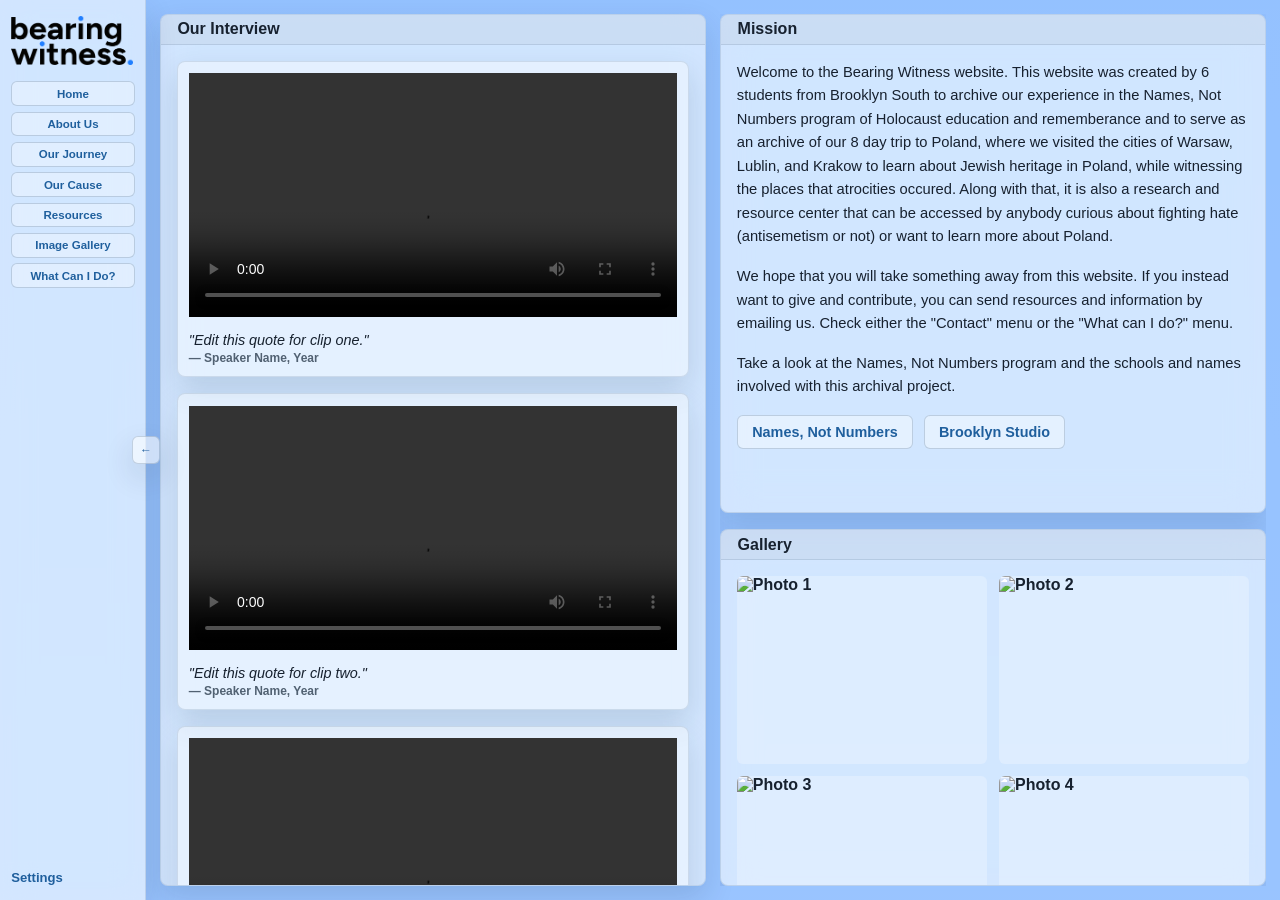
==== index.html @ ce1e08dc "Initial website upload" ====
<!DOCTYPE html>
<html lang="en">
<head>
  <meta charset="UTF-8" />
  <meta name="viewport" content="width=device-width, initial-scale=1.0" />
  <title>Home — Your Site</title>
  <link rel="stylesheet" href="styles/styles.css" />
</head>
<body>

  <main class="main-content layout-two-col" id="mainContent">

    <!-- ── Column 1: Our Interview ── -->
    <div class="col-panel" id="interviewCol">
      <div class="col-header">Our Interview</div>
      <div class="col-body">

        <div class="video-card">
          <video controls><source src="assets/videos/clip1.mp4" type="video/mp4" /></video>
          <div><p class="quote-text">"Edit this quote for clip one."</p>
          <p class="quote-attr">— Speaker Name, Year</p></div>
        </div>

        <div class="video-card">
          <video controls><source src="assets/videos/clip2.mp4" type="video/mp4" /></video>
          <div><p class="quote-text">"Edit this quote for clip two."</p>
          <p class="quote-attr">— Speaker Name, Year</p></div>
        </div>

        <div class="video-card">
          <video controls><source src="assets/videos/clip3.mp4" type="video/mp4" /></video>
          <div><p class="quote-text">"Edit this quote for clip three."</p>
          <p class="quote-attr">— Speaker Name, Year</p></div>
        </div>

        <div class="video-card">
          <video controls><source src="assets/videos/clip4.mp4" type="video/mp4" /></video>
          <div><p class="quote-text">"Edit this quote for clip four."</p>
          <p class="quote-attr">— Speaker Name, Year</p></div>
        </div>

        <div class="btn-row btn-row--center">
          <a href="full-interview.html" class="btn">Go to Full Interview</a>
        </div>

      </div>
    </div>


    <!-- ── Column 2: Mission + Gallery stacked ── -->
    <div class="col-stack">

      <div class="col-panel" id="missionPanel">
        <div class="col-header">Mission</div>
        <div class="col-body">
          <p class="body-text">
            Welcome to the Bearing Witness website. This website was created by 6 students from Brooklyn South
            to archive our experience in the Names, Not Numbers program of Holocaust education and rememberance
            and to serve as an archive of our 8 day trip to Poland, where we visited the cities of Warsaw, Lublin, and Krakow
            to learn about Jewish heritage in Poland, while witnessing the places that atrocities occured. Along with that, it is also
            a research and resource center that can be accessed by anybody curious about fighting hate (antisemetism or not) or
            want to learn more about Poland.
          </p>
          <p class="body-text">
            We hope that you will take something away from this website. If you instead want to give and contribute,
            you can send resources and information by emailing us. Check either the "Contact" menu or
            the "What can I do?" menu.
          </p>
          <p class="body-text">
            Take a look at the Names, Not Numbers program and the schools and names involved with this archival project.
          </p>
          <!-- Tag-style buttons -->
          <div class="tag-row">
            <a href="#context" class="btn">Names, Not Numbers</a>
            <a href="#resources" class="btn">Brooklyn Studio</a>
          </div>
        </div>
      </div>

      <div class="col-panel" id="galleryPanel">
        <div class="col-header">Gallery</div>
        <div class="col-body">
          <div class="gallery-grid">
            <div class="gallery-item"><img src="assets/images/photo1.jpg" alt="Photo 1" /></div>
            <div class="gallery-item"><img src="assets/images/photo2.jpg" alt="Photo 2" /></div>
            <div class="gallery-item"><img src="assets/images/photo3.jpg" alt="Photo 3" /></div>
            <div class="gallery-item"><img src="assets/images/photo4.jpg" alt="Photo 4" /></div>
          </div>
          <div class="btn-row btn-row--center">
            <a href="gallery.html" class="btn">View Full Gallery</a>
          </div>
        </div>
      </div>

    </div>

  </main>

  <script src="scripts/sidebar.js"></script>
</body>
</html>
---- styles/styles.css ----
/* ============================================================
   styles.css  —  place this file at:  styles/styles.css
   Font: Arial, sans-serif, bold
   ============================================================ */


/* ── 1. RESET ───────────────────────────────────────────── */

*, *::before, *::after {
  box-sizing: border-box;
  margin: 0;
  padding: 0;
}

html, body {
  height: 100%;
}

:root {
  --page-bg: #eaf3fb;
  --surface: rgba(255, 255, 255, 0.58);
  --surface-soft: rgba(235, 245, 255, 0.46);
  --surface-raised: rgba(255, 255, 255, 0.42);
  --text: #17212f;
  --text-soft: #516172;
  --border: rgba(83, 113, 143, 0.28);
  --border-soft: rgba(83, 113, 143, 0.18);
  --accent: #357abd;
  --accent-hover: #1f5f9d;
  --background-light: url("../assets/images/background-light.png");
  --background-dark: url("../assets/images/background-dark.JPG");
  --shadow: 0 12px 30px rgba(20, 42, 70, 0.14);
  --radius: 8px;
  --radius-small: 6px;
  --sidebar-width: 146px;
}

html {
  background: var(--page-bg);
  transition: background-color 220ms ease;
}


/* ── 2. BASE ────────────────────────────────────────────── */

body {
  position: relative;
  isolation: isolate;
  display: flex;
  background: var(--page-bg);
  color: var(--text);
  font-family: Inter, "Segoe UI", Roboto, Helvetica, Arial, sans-serif;
  font-weight: 600;
  min-height: 100vh;
  overflow: visible;
  transition: background-color 220ms ease, color 220ms ease;
}

body::before,
body::after {
  content: "";
  position: fixed;
  inset: 0;
  z-index: 0;
  pointer-events: none;
  background-position: center;
  background-size: cover;
  transition: opacity 360ms ease;
}

body::before {
  background-image: linear-gradient(rgba(255, 255, 255, 0.18), rgba(255, 255, 255, 0.22)), var(--background-light);
  opacity: 1;
}

body::after {
  background-image: linear-gradient(rgba(0, 0, 0, 0.36), rgba(0, 0, 0, 0.46)), var(--background-dark);
  opacity: 0;
}

body.theme-dark::before {
  opacity: 0;
}

body.theme-dark::after {
  opacity: 1;
}

a {
  text-decoration: none;
  color: inherit;
}


/* ── 3. SIDEBAR ─────────────────────────────────────────── */

.sidebar {
  position: fixed;
  top: 0;
  left: 0;
  bottom: 0;
  width: var(--sidebar-width);
  background-color: var(--surface);
  backdrop-filter: blur(16px) saturate(1.12);
  -webkit-backdrop-filter: blur(16px) saturate(1.12);
  border-right: 1px solid var(--border-soft);
  box-shadow: var(--shadow);
  z-index: 50;
  overflow: visible;
  transition: width 0.3s ease, background-color 220ms ease, border-color 220ms ease;
}

.sidebar-inner {
  width: var(--sidebar-width);
  min-width: var(--sidebar-width);
  height: 100%;
  display: flex;
  flex-direction: column;
  padding: 1rem 0.7rem 0.85rem;
  gap: 1rem;
}

.sidebar-logo {
  width: 100%;
}

.sidebar-logo a {
  display: block;
  width: 100%;
}

.logo-img {
  width: 100%;
  max-width: 122px;
  height: auto;
  max-height: 56px;
  display: block;
  object-fit: contain;
  object-position: left center;
}

.logo-img--dark {
  display: none;
}

body.theme-dark .logo-img--light {
  display: none;
}

body.theme-dark .logo-img--dark {
  display: block;
}

.sidebar-nav ul {
  list-style: none;
  display: flex;
  flex-direction: column;
  gap: 0.34rem;
}

.sidebar-nav a {
  font-family: inherit;
  font-weight: 650;
  font-size: 0.72rem;
  letter-spacing: 0;

  color: var(--accent-hover);
  background: rgba(255, 255, 255, 0.34);
  border: 1px solid var(--border);
  border-radius: var(--radius-small);

  display: block;
  padding: 0.34rem 0.42rem;
  white-space: nowrap;
  text-align: center;

  box-shadow: none;
  transition: background-color 0.15s ease, border-color 0.15s ease, color 0.15s ease;
}

.sidebar-nav a:hover {
  background: rgba(226, 241, 255, 0.52);
  border-color: rgba(53, 122, 189, 0.52);
  color: var(--accent);
}

.nav-link--active {
  background: rgba(220, 239, 255, 0.72);
  border-color: rgba(53, 122, 189, 0.62);
  color: #17212f;
  opacity: 1;
  pointer-events: none;
}

.sidebar-footer { margin-top: auto; }

.settings-wrap {
  position: relative;
}

.sidebar-settings {
  font-family: inherit;
  font-weight: 650;
  font-size: 0.82rem;
  color: var(--accent-hover);
  background: none;
  border: 0;
  cursor: pointer;
  padding: 0;
  transition: color 0.2s;
}

.sidebar-settings:hover { color: var(--accent); }

.settings-panel {
  position: absolute;
  left: 0;
  bottom: calc(100% + 0.65rem);
  min-width: 188px;
  z-index: 260;
  background: var(--surface);
  backdrop-filter: blur(16px) saturate(1.12);
  -webkit-backdrop-filter: blur(16px) saturate(1.12);
  border: 1px solid var(--border);
  border-radius: var(--radius);
  box-shadow: var(--shadow);
  padding: 0.65rem;
  opacity: 0;
  pointer-events: none;
  transform: translateY(4px);
  transition: opacity 160ms ease, transform 160ms ease, background-color 220ms ease, border-color 220ms ease;
}

.settings-toggle {
  display: flex;
  align-items: center;
  justify-content: space-between;
  gap: 0.75rem;
  color: var(--text);
  cursor: pointer;
  font-size: 0.78rem;
  line-height: 1.25;
  white-space: nowrap;
}

.settings-panel.is-open {
  opacity: 1;
  pointer-events: auto;
  transform: translateY(0);
}

.theme-switch {
  width: 42px;
  height: 22px;
  display: inline-flex;
  align-items: center;
  padding: 2px;
  border: 1px solid var(--border);
  border-radius: 999px;
  background: #e7eef6;
  cursor: pointer;
  transition: background 220ms ease, border-color 220ms ease;
}

.theme-switch input {
  position: absolute;
  opacity: 0;
  pointer-events: none;
}

.theme-switch__knob {
  width: 16px;
  height: 16px;
  border-radius: 50%;
  background: #ffffff;
  border: 1px solid var(--border-soft);
  box-shadow: 0 1px 2px rgba(0, 0, 0, 0.24);
  transition: transform 220ms ease, background-color 220ms ease, border-color 220ms ease;
}

.theme-switch input:checked + .theme-switch__knob {
  transform: translateX(18px);
}


/* ── 4. SIDEBAR TOGGLE BUTTON ───────────────────────────── */

.sidebar-toggle {
  position: fixed;
  top: 50%;
  left: calc(var(--sidebar-width) - 14px);
  transform: translateY(-50%);
  z-index: 200;

  width: 28px;
  height: 28px;
  background: var(--surface);
  border: 1px solid var(--border);
  border-radius: var(--radius-small);
  box-shadow: var(--shadow);
  cursor: pointer;

  display: flex;
  align-items: center;
  justify-content: center;

  font-family: inherit;
  font-weight: 650;
  font-size: 0.75rem;
  color: var(--accent-hover);

  transition: left 0.3s ease, background 0.15s, color 0.15s, border-color 0.15s;
}

.sidebar-toggle:hover {
  background: rgba(220, 239, 255, 0.68);
  border-color: var(--accent);
  color: var(--accent);
}


/* ── 5. COLLAPSED STATE ─────────────────────────────────── */

body.sidebar-collapsed .sidebar        { width: 0; overflow: hidden; }
body.sidebar-collapsed .sidebar-toggle { left: 0; }
body.sidebar-collapsed .main-content   { margin-left: 0; width: 100vw; }


/* ── 6. MAIN CONTENT ────────────────────────────────────── */

.main-content {
  position: relative;
  z-index: 1;
  margin-left: var(--sidebar-width);
  flex: 1;
  display: grid;
  grid-template-columns: 1fr 1fr;
  gap: 0.85rem;
  width: calc(100vw - var(--sidebar-width));
  max-width: none;
  padding: 0.85rem;
  height: 100vh;
  max-height: 100vh;
  overflow: hidden;
  transition: margin-left 0.3s ease;
}

/* ── 7. COLUMN PANELS ───────────────────────────────────── */

.col-panel {
  background: var(--surface);
  border: 1px solid var(--border-soft);
  backdrop-filter: blur(18px) saturate(1.12);
  -webkit-backdrop-filter: blur(18px) saturate(1.12);
  border-radius: var(--radius);
  box-shadow: var(--shadow);
  display: flex;
  flex-direction: column;
  overflow: hidden;
  height: 100%;
  transition: background-color 220ms ease, border-color 220ms ease, color 220ms ease;
}

.col-header {
  font-family: inherit;
  font-weight: 700;
  font-size: 1.0rem;
  letter-spacing: 0;
  padding: 0 1.05rem;
  min-height: 30px;
  height: auto;
  display: flex;
  align-items: center;
  border-bottom: 1px solid var(--border-soft);
  background: rgba(148, 148, 148, 0.1);
  flex-shrink: 0;
  line-height: 1.25;
}

.col-body {
  flex: 1;
  overflow-y: auto;
  padding: 1rem;
  display: flex;
  flex-direction: column;
  gap: 1rem;
}

.col-body::-webkit-scrollbar       { width: 4px; }
.col-body::-webkit-scrollbar-track { background: transparent; }
.col-body::-webkit-scrollbar-thumb { background: var(--border-soft); }


/* ── 8. RIGHT COLUMN STACK ──────────────────────────────── */

.col-stack {
  display: flex;
  flex-direction: column;
  gap: 1rem;
  height: 100%;
  overflow: hidden;
}

.col-stack #missionPanel { flex: 1.4; }
.col-stack #galleryPanel { flex: 1; }


/* ── 9. VIDEO CARD ──────────────────────────────────────── */

.video-card {
  background: var(--surface-raised);
  border: 1px solid var(--border-soft);
  border-radius: var(--radius);
  box-shadow: var(--shadow);
  padding: 0.7rem;
  display: flex;
  flex-direction: column;
  gap: 0.75rem;
  flex-shrink: 0;
  transition: background-color 220ms ease, border-color 220ms ease;
}

.video-card video {
  width: 100%;
  display: block;
  background: #000000;
}


/* ── 10. QUOTE SECTION ──────────────────────────────────── */

.quote-section { display: flex; flex-direction: column; gap: 0.25rem; }

.quote-text {
  font-family: inherit;
  font-weight: normal;
  font-size: 0.9rem;
  font-style: italic;
  color: var(--text);
  line-height: 1.55;
}

.quote-attr {
  font-family: inherit;
  font-weight: 650;
  font-size: 0.75rem;
  color: var(--text-soft);
}


/* ── 11. BODY TEXT ──────────────────────────────────────── */

.body-text {
  font-family: inherit;
  font-weight: normal;
  font-size: 0.92rem;
  color: var(--text);
  line-height: 1.6;
}


/* ── 12. GALLERY GRID ───────────────────────────────────── */

.gallery-grid {
  display: grid;
  grid-template-columns: 1fr 1fr;
  gap: 0.75rem;
}

.gallery-item {
  background: var(--surface-soft);
  aspect-ratio: 4 / 3;
  overflow: hidden;
  border-radius: var(--radius-small);
}

.gallery-item img {
  width: 100%;
  height: 100%;
  object-fit: cover;
  display: block;
}


/* ── 13. BUTTONS (universal — class="btn" on any element) ── */

.btn {
  display: inline-block;
  font-family: inherit;
  font-weight: 650;
  font-size: 0.9rem;
  letter-spacing: 0;

  color: var(--accent-hover);
  background: rgba(255, 255, 255, 0.42);
  border: 1px solid var(--border);
  border-radius: var(--radius-small);

  padding: 0.52rem 0.9rem;
  cursor: pointer;
  white-space: nowrap;

  box-shadow: none;
  transition: background-color 0.15s ease, border-color 0.15s ease, color 0.15s ease;
}

.btn:hover {
  background: rgba(220, 239, 255, 0.62);
  border-color: rgba(53, 122, 189, 0.55);
  color: var(--accent);
}

.btn-row,
.tag-row {
  display: flex;
  flex-wrap: wrap;
  gap: 0.65rem;
  align-items: center;
}

.btn-row--center { justify-content: center; }


/* ── 14. LARGE IMAGE GALLERY ────────────────────────────── */

.gallery-page {
  display: block;
}

.gallery-shell {
  height: 100%;
}

.gallery-toolbar {
  justify-content: space-between;
  gap: 1rem;
}

.gallery-status {
  color: var(--accent);
  font-size: 0.72rem;
}

.gallery-scroll {
  display: block;
}

.gallery-grid-large {
  display: grid;
  grid-template-columns: repeat(auto-fill, minmax(150px, 1fr));
  gap: 0.72rem;
  align-items: start;
}

.gallery-grid-large--empty::before {
  content: "Add photos to assets/gallery/photos, then run: node tools/build-gallery-manifest.mjs";
  display: block;
  width: min(100%, 620px);
  padding: 1rem 1.15rem;
  color: var(--text-soft);
  font-weight: normal;
  line-height: 1.45;
  background: var(--surface-raised);
  border: 1px solid var(--border-soft);
  border-radius: var(--radius);
}

.gallery-grid-large--empty {
  grid-template-columns: 1fr;
}

.gallery-card {
  position: relative;
  width: 100%;
  aspect-ratio: 4 / 3;
  display: block;
  overflow: hidden;
  padding: 0;
  border: 1px solid var(--border-soft);
  background: var(--surface-soft);
  cursor: pointer;
  box-shadow: var(--shadow);
  border-radius: var(--radius);
}

.gallery-card img {
  width: 100%;
  height: 100%;
  display: block;
  object-fit: cover;
  transition: transform 180ms ease, filter 180ms ease;
}

.gallery-card span {
  position: absolute;
  left: 0;
  right: 0;
  bottom: 0;
  padding: 0.42rem 0.5rem;
  color: #ffffff;
  font-size: 0.72rem;
  text-align: left;
  background: linear-gradient(transparent, rgba(0, 0, 0, 0.82) 32%, rgba(0, 0, 0, 0.92));
  transform: translateY(100%);
  transition: transform 180ms ease;
}

.gallery-card:hover img {
  transform: scale(1.045);
  filter: saturate(1.12);
}

.gallery-card:hover span,
.gallery-card:focus-visible span {
  transform: translateY(0);
}

.gallery-sentinel {
  height: 1px;
}

.gallery-lightbox {
  position: fixed;
  inset: 0;
  z-index: 500;
  display: none;
  align-items: center;
  justify-content: center;
  padding: 4rem 1.25rem 2rem;
  background: rgba(0, 0, 0, 0.78);
  backdrop-filter: blur(9px);
}

.gallery-lightbox.is-open {
  display: flex;
}

.gallery-lightbox img {
  max-width: min(1120px, 94vw);
  max-height: 78vh;
  display: block;
  object-fit: contain;
  border: 1px solid rgba(255, 255, 255, 0.34);
  box-shadow: 0 22px 62px rgba(0, 0, 0, 0.5);
}

.gallery-lightbox__close {
  position: fixed;
  top: 1rem;
  right: 1rem;
  width: 34px;
  height: 34px;
  border: 1px solid var(--border);
  background: rgba(0, 0, 0, 0.72);
  color: #ffffff;
  cursor: pointer;
  font-size: 1.35rem;
  line-height: 1;
}

.gallery-lightbox__caption {
  position: fixed;
  left: 1rem;
  right: 1rem;
  bottom: 0.9rem;
  color: #ffffff;
  text-align: center;
  font-size: 0.82rem;
}

body.theme-dark {
  --page-bg: #06090f;
  --surface: rgba(0, 0, 0, 0.52);
  --surface-soft: rgba(255, 255, 255, 0.08);
  --surface-raised: rgba(0, 0, 0, 0.3);
  --text: #f5f7fa;
  --text-soft: #c5ccd5;
  --border: rgba(255, 255, 255, 0.28);
  --border-soft: rgba(255, 255, 255, 0.14);
  --accent: #9bd8ff;
  --accent-hover: #cbeaff;
  --shadow: 0 10px 26px rgba(0, 0, 0, 0.36);
}

body.theme-dark .sidebar-nav a,
body.theme-dark .btn,
body.theme-dark .sidebar-toggle {
  background: rgba(255, 255, 255, 0.07);
  color: var(--accent-hover);
  box-shadow: none;
}

body.theme-dark .sidebar-nav a:hover,
body.theme-dark .btn:hover,
body.theme-dark .sidebar-toggle:hover,
body.theme-dark .nav-link--active {
  background: rgba(155, 216, 255, 0.15);
  color: #ffffff;
}

body.theme-dark .theme-switch {
  background: #1d2835;
}

body.theme-dark .theme-switch__knob {
  background: #dce8f8;
}

@media (max-width: 760px) {
  body {
    display: block;
    overflow: auto;
  }

  .sidebar {
    right: 0;
    bottom: auto;
    width: 100%;
    height: 136px;
    border-right: 0;
    border-bottom: 1px solid var(--border-soft);
    overflow: visible;
    transition: height 0.3s ease, background-color 220ms ease, border-color 220ms ease;
  }

  .sidebar-inner {
    width: 100%;
    min-width: 0;
    height: 136px;
    padding: 0.65rem 3.5rem 0.7rem 0.8rem;
    gap: 0.55rem;
  }

  .logo-img {
    width: 116px;
    max-width: 42vw;
    max-height: 48px;
  }

  .sidebar-nav {
    overflow-x: auto;
    padding-bottom: 0.2rem;
  }

  .sidebar-nav ul {
    flex-direction: row;
    flex-wrap: nowrap;
    gap: 0.38rem;
    min-width: max-content;
  }

  .sidebar-nav a {
    padding: 0.38rem 0.58rem;
    font-size: 0.72rem;
  }

  .sidebar-footer {
    margin-top: 0;
  }

  .settings-panel {
    position: fixed;
    left: 0.8rem;
    right: 3.5rem;
    top: 5.15rem;
    bottom: auto;
    min-width: 0;
    width: auto;
    padding: 0.8rem;
    transform: translateY(-4px);
  }

  .settings-panel.is-open {
    transform: translateY(0);
  }

  .settings-toggle {
    font-size: 0.84rem;
    min-height: 34px;
  }

  .sidebar-toggle {
    top: 0.7rem;
    left: auto;
    right: 0.8rem;
    transform: none;
  }

  body.sidebar-collapsed .sidebar {
    height: 0;
    border-bottom: 0;
    overflow: hidden;
  }

  body.sidebar-collapsed .sidebar-toggle {
    left: auto;
    right: 0.8rem;
  }

  .main-content,
  body.sidebar-collapsed .main-content {
    margin-left: 0;
    width: 100%;
    max-width: none;
    min-height: 100vh;
    height: auto;
    max-height: none;
    grid-template-columns: 1fr;
    gap: 0.85rem;
    padding: 148px 0.8rem 0.8rem;
    overflow: visible;
  }

  body.sidebar-collapsed .main-content {
    padding-top: 3.4rem;
  }

  .col-panel,
  .col-stack {
    height: auto;
    overflow: visible;
  }

  .col-body {
    overflow: visible;
  }

  .col-header {
    font-size: 0.96rem;
    min-height: 50px;
    padding: 0 1rem;
  }

  .col-stack #missionPanel,
  .col-stack #galleryPanel {
    flex: none;
  }
}
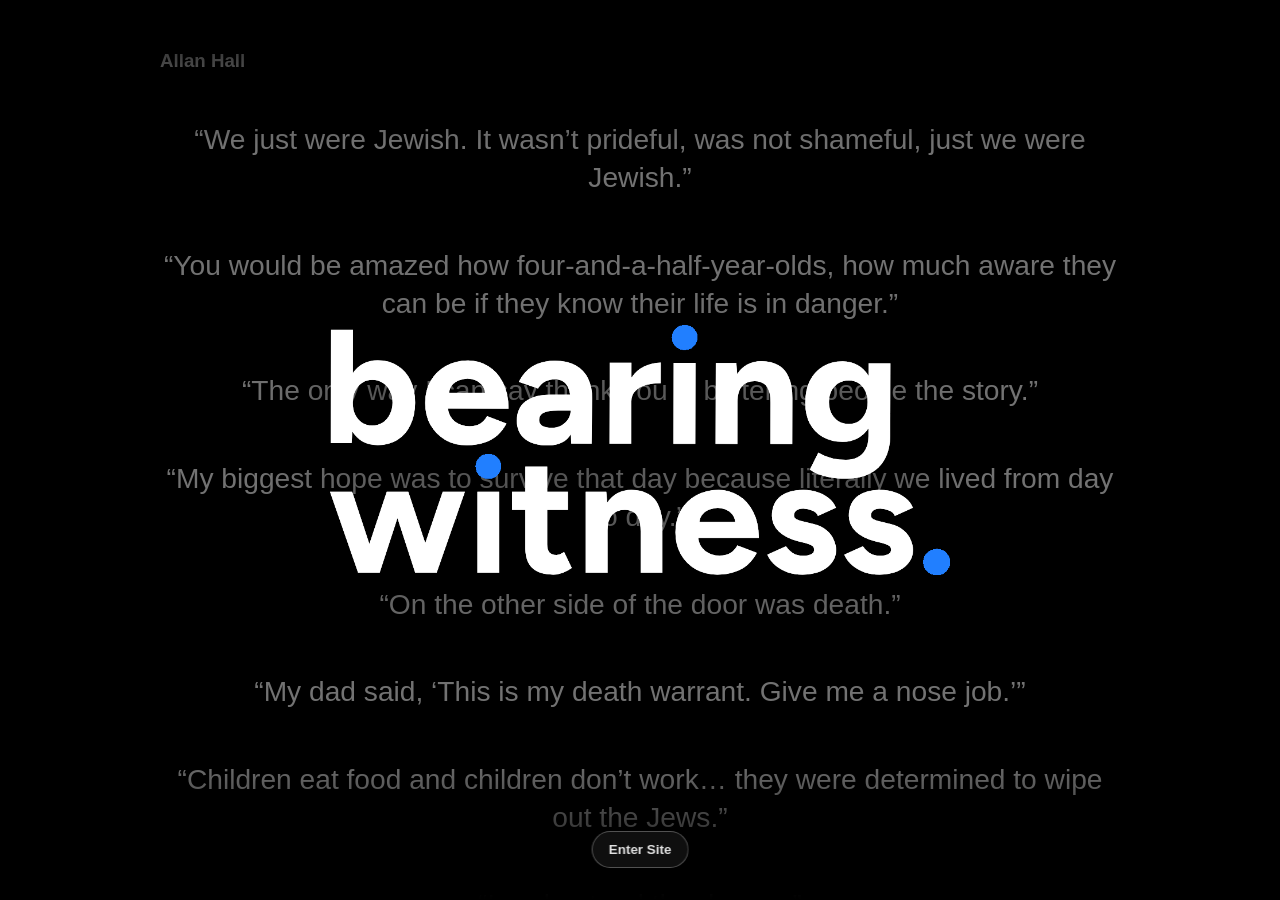
==== commit 77a84bfa: "Commit current website updates" ====
--- a/index.html
+++ b/index.html
@@ -3,99 +3,61 @@
 <head>
   <meta charset="UTF-8" />
   <meta name="viewport" content="width=device-width, initial-scale=1.0" />
-  <title>Home — Your Site</title>
+  <title>Home — Bearing Witness</title>
   <link rel="stylesheet" href="styles/styles.css" />
+  <link rel="icon" type="image/png" href="assets/images/bluedot.png">
 </head>
-<body>
+<body class="landing-page">
 
-  <main class="main-content layout-two-col" id="mainContent">
-
-    <!-- ── Column 1: Our Interview ── -->
-    <div class="col-panel" id="interviewCol">
-      <div class="col-header">Our Interview</div>
-      <div class="col-body">
-
-        <div class="video-card">
-          <video controls><source src="assets/videos/clip1.mp4" type="video/mp4" /></video>
-          <div><p class="quote-text">"Edit this quote for clip one."</p>
-          <p class="quote-attr">— Speaker Name, Year</p></div>
-        </div>
-
-        <div class="video-card">
-          <video controls><source src="assets/videos/clip2.mp4" type="video/mp4" /></video>
-          <div><p class="quote-text">"Edit this quote for clip two."</p>
-          <p class="quote-attr">— Speaker Name, Year</p></div>
-        </div>
-
-        <div class="video-card">
-          <video controls><source src="assets/videos/clip3.mp4" type="video/mp4" /></video>
-          <div><p class="quote-text">"Edit this quote for clip three."</p>
-          <p class="quote-attr">— Speaker Name, Year</p></div>
-        </div>
-
-        <div class="video-card">
-          <video controls><source src="assets/videos/clip4.mp4" type="video/mp4" /></video>
-          <div><p class="quote-text">"Edit this quote for clip four."</p>
-          <p class="quote-attr">— Speaker Name, Year</p></div>
-        </div>
-
-        <div class="btn-row btn-row--center">
-          <a href="full-interview.html" class="btn">Go to Full Interview</a>
-        </div>
-
-      </div>
+  <main class="landing-screen" id="mainContent">
+    <div class="landing-logo-wrap">
+      <img class="landing-logo" src="assets/images/bearingwitnesswhite.png" alt="Bearing Witness" />
     </div>
 
+    <section class="landing-quotes" aria-label="Selected quotes">
+      <div class="quote-scroll">
+        <div class="quote-set">
+          <h3>Allan Hall</h3>
+          <p>“We just were Jewish. It wasn’t prideful, was not shameful, just we were Jewish.”</p>
+          <p>“You would be amazed how four-and-a-half-year-olds, how much aware they can be if they know their life is in danger.”</p>
+          <p>“The only way I can say thank you is by telling people the story.”</p>
+          <p>“My biggest hope was to survive that day because literally we lived from day to day.”</p>
+          <p>“On the other side of the door was death.”</p>
+          <p>“My dad said, ‘This is my death warrant. Give me a nose job.’”</p>
+          <p>“Children eat food and children don’t work… they were determined to wipe out the Jews.”</p>
+          <p>“I understood the danger.”</p>
+          <p>“People were wonderful.”</p>
+          <p>“If you do have to do something for this child, give him some sugar water.”</p>
 
-    <!-- ── Column 2: Mission + Gallery stacked ── -->
-    <div class="col-stack">
+          <h3>Manfred Korman</h3>
+          <p>“My mother never knew if she’d ever see her children again.”</p>
+          <p>“I climbed a tree… and I wouldn’t come down. I said, ‘I’m not going.’”</p>
+          <p>“We all followed. Not a shot was fired, and we were now in Poland.”</p>
+          <p>“The people of that town took such good care of us. They were unbelievable.”</p>
+          <p>“It was major.”</p>
+          <p>“I was a screwed-up kid in terms of not being part of a family structure that I was used to.”</p>
+          <p>“I think it was pretty disgusting.”</p>
+          <p>“The first thing I said to my mother [when I saw her again]… was, ‘Did you bring my toy trains?’”</p>
+          <p>“My brother was probably the most influential guy in my life.”</p>
+          <p>“When you say hello when you’re 14, you’re not quite the same kid.”</p>
 
-      <div class="col-panel" id="missionPanel">
-        <div class="col-header">Mission</div>
-        <div class="col-body">
-          <p class="body-text">
-            Welcome to the Bearing Witness website. This website was created by 6 students from Brooklyn South
-            to archive our experience in the Names, Not Numbers program of Holocaust education and rememberance
-            and to serve as an archive of our 8 day trip to Poland, where we visited the cities of Warsaw, Lublin, and Krakow
-            to learn about Jewish heritage in Poland, while witnessing the places that atrocities occured. Along with that, it is also
-            a research and resource center that can be accessed by anybody curious about fighting hate (antisemetism or not) or
-            want to learn more about Poland.
-          </p>
-          <p class="body-text">
-            We hope that you will take something away from this website. If you instead want to give and contribute,
-            you can send resources and information by emailing us. Check either the "Contact" menu or
-            the "What can I do?" menu.
-          </p>
-          <p class="body-text">
-            Take a look at the Names, Not Numbers program and the schools and names involved with this archival project.
-          </p>
-          <!-- Tag-style buttons -->
-          <div class="tag-row">
-            <a href="#context" class="btn">Names, Not Numbers</a>
-            <a href="#resources" class="btn">Brooklyn Studio</a>
-          </div>
+          <h3>John Woolf</h3>
+          <p>“Some of the Christians along the walk were laughing and happy about it. Some of them cried.”</p>
+          <p>“The smell from the crematoria of burning flesh was all over the place.”</p>
+          <p>“We survived the ghetto. We survived this trip. Maybe we’ll survive, so let’s not take it.”</p>
+          <p>“After that tattoo, my name disappeared. Nobody ever called me by my name.”</p>
+          <p>“If they didn’t make us go work in the laundry… we wouldn’t have survived.”</p>
+          <p>“Those people that were found laying on the ground, the SS guards would shoot them in the head.”</p>
+          <p>“We were in a constant not knowing.”</p>
+          <p>“The feeling… it’s indescribable that we have a relative that is waiting for us.”</p>
+          <p>“Be careful and don’t get involved with hate.”</p>
+          <p>“I don’t know where this thing called God was when all those Jews were being killed.”</p>
         </div>
       </div>
+    </section>
 
-      <div class="col-panel" id="galleryPanel">
-        <div class="col-header">Gallery</div>
-        <div class="col-body">
-          <div class="gallery-grid">
-            <div class="gallery-item"><img src="assets/images/photo1.jpg" alt="Photo 1" /></div>
-            <div class="gallery-item"><img src="assets/images/photo2.jpg" alt="Photo 2" /></div>
-            <div class="gallery-item"><img src="assets/images/photo3.jpg" alt="Photo 3" /></div>
-            <div class="gallery-item"><img src="assets/images/photo4.jpg" alt="Photo 4" /></div>
-          </div>
-          <div class="btn-row btn-row--center">
-            <a href="gallery.html" class="btn">View Full Gallery</a>
-          </div>
-        </div>
-      </div>
-
-    </div>
-
+    <a class="landing-enter" href="home.html">Enter Site</a>
   </main>
 
-  <script src="scripts/sidebar.js"></script>
 </body>
-</html>+</html>
--- a/styles/styles.css
+++ b/styles/styles.css
@@ -5,6 +5,9 @@
 
 
 /* ── 1. RESET ───────────────────────────────────────────── */
+html {
+  scroll-behavior: smooth;
+}
 
 *, *::before, *::after {
   box-sizing: border-box;
@@ -17,19 +20,19 @@
 }
 
 :root {
-  --page-bg: #eaf3fb;
-  --surface: rgba(255, 255, 255, 0.58);
-  --surface-soft: rgba(235, 245, 255, 0.46);
-  --surface-raised: rgba(255, 255, 255, 0.42);
-  --text: #17212f;
-  --text-soft: #516172;
-  --border: rgba(83, 113, 143, 0.28);
-  --border-soft: rgba(83, 113, 143, 0.18);
-  --accent: #357abd;
-  --accent-hover: #1f5f9d;
-  --background-light: url("../assets/images/background-light.png");
+  --page-bg: #000000;
+  --surface: rgba(0, 0, 0, 0.34);
+  --surface-soft: rgba(255, 255, 255, 0.06);
+  --surface-raised: rgba(0, 0, 0, 0.22);
+  --text: #f5f5f5;
+  --text-soft: #c9c9c9;
+  --border: rgba(255, 255, 255, 0.28);
+  --border-soft: rgba(255, 255, 255, 0.14);
+  --accent: #2f86f6;
+  --accent-hover: #8fc5ff;
+  --background-light: url("../assets/images/background-dark.JPG");
   --background-dark: url("../assets/images/background-dark.JPG");
-  --shadow: 0 12px 30px rgba(20, 42, 70, 0.14);
+  --shadow: 0 14px 38px rgba(0, 0, 0, 0.42);
   --radius: 8px;
   --radius-small: 6px;
   --sidebar-width: 146px;
@@ -37,7 +40,6 @@
 
 html {
   background: var(--page-bg);
-  transition: background-color 220ms ease;
 }
 
 
@@ -53,7 +55,7 @@
   font-weight: 600;
   min-height: 100vh;
   overflow: visible;
-  transition: background-color 220ms ease, color 220ms ease;
+  transition: color 220ms ease;
 }
 
 body::before,
@@ -65,25 +67,18 @@
   pointer-events: none;
   background-position: center;
   background-size: cover;
-  transition: opacity 360ms ease;
 }
 
 body::before {
-  background-image: linear-gradient(rgba(255, 255, 255, 0.18), rgba(255, 255, 255, 0.22)), var(--background-light);
+  inset: -18px;
+  background-image: linear-gradient(rgba(0, 0, 0, 0.46), rgba(0, 0, 0, 0.58)), var(--background-dark);
   opacity: 1;
+  filter: blur(12px);
+  transform: scale(1.02);
 }
 
 body::after {
-  background-image: linear-gradient(rgba(0, 0, 0, 0.36), rgba(0, 0, 0, 0.46)), var(--background-dark);
-  opacity: 0;
-}
-
-body.theme-dark::before {
-  opacity: 0;
-}
-
-body.theme-dark::after {
-  opacity: 1;
+  display: none;
 }
 
 a {
@@ -404,6 +399,104 @@
 .col-stack #missionPanel { flex: 1.4; }
 .col-stack #galleryPanel { flex: 1; }
 
+.home-page {
+  display: block;
+  height: auto;
+  min-height: 100vh;
+  max-height: none;
+  overflow-y: auto;
+  padding: clamp(1rem, 2vw, 1.5rem);
+}
+
+.home-section {
+  background: rgba(0, 0, 0, 0.34);
+  border: 1px solid var(--border-soft);
+  border-radius: 22px;
+  box-shadow: var(--shadow);
+  backdrop-filter: blur(22px) saturate(1.16);
+  -webkit-backdrop-filter: blur(22px) saturate(1.16);
+  padding: clamp(1rem, 2vw, 1.45rem);
+}
+
+.home-interview {
+  margin: 0 auto 1rem;
+  width: min(100%, 1280px);
+}
+
+.home-section-header {
+  display: flex;
+  justify-content: space-between;
+  align-items: end;
+  gap: 1rem;
+  margin-bottom: 1rem;
+}
+
+.home-section-header h1,
+.home-section-header h2 {
+  color: #ffffff;
+  font-weight: 560;
+  line-height: 0.98;
+  letter-spacing: -0.03em;
+}
+
+.home-section-header h1 {
+  font-size: clamp(2.7rem, 6.5vw, 6.6rem);
+}
+
+.home-section-header h2 {
+  font-size: clamp(2rem, 4vw, 3.6rem);
+}
+
+.home-section-body {
+  display: flex;
+  flex-direction: column;
+  gap: 1rem;
+}
+
+.home-grid {
+  width: min(100%, 1280px);
+  margin: 0 auto;
+  display: grid;
+  grid-template-columns: minmax(0, 1.15fr) minmax(320px, 0.85fr);
+  gap: 1rem;
+  align-items: stretch;
+}
+
+.video-rail {
+  display: grid;
+  grid-auto-flow: column;
+  grid-auto-columns: minmax(300px, 38%);
+  gap: 1rem;
+  overflow-x: auto;
+  overscroll-behavior-inline: contain;
+  scroll-snap-type: x mandatory;
+  padding: 0.1rem 0 0.6rem;
+}
+
+.video-rail::-webkit-scrollbar {
+  height: 6px;
+}
+
+.video-rail::-webkit-scrollbar-track {
+  background: transparent;
+}
+
+.video-rail::-webkit-scrollbar-thumb {
+  background: rgba(255, 255, 255, 0.24);
+  border-radius: 999px;
+}
+
+.video-rail .video-card {
+  scroll-snap-align: start;
+  min-width: 0;
+}
+
+.video-rail .video-card video {
+  aspect-ratio: 16 / 9;
+  object-fit: cover;
+  border-radius: 12px;
+}
+
 
 /* ── 9. VIDEO CARD ──────────────────────────────────────── */
 
@@ -456,6 +549,236 @@
   font-size: 0.92rem;
   color: var(--text);
   line-height: 1.6;
+}
+
+.content-page {
+  display: block;
+  overflow-y: auto;
+}
+
+.content-page .col-panel {
+  min-height: 100%;
+}
+
+.content-page .col-body {
+  max-width: 980px;
+  gap: 1.4rem;
+}
+
+.content-section {
+  display: flex;
+  flex-direction: column;
+  gap: 0.75rem;
+}
+
+.content-section h2 {
+  color: var(--accent);
+  font-size: 1.18rem;
+  line-height: 1.25;
+  font-weight: 560;
+}
+
+.story-scroll-page {
+  padding: 0;
+  scroll-behavior: smooth;
+}
+
+.story-page-title {
+  min-height: 28vh;
+  display: flex;
+  align-items: end;
+  max-width: 1040px;
+  margin: 0 auto;
+  padding: 4.5vh 1.5rem 2.6rem;
+  color: #ffffff;
+  font-size: clamp(3.2rem, 9vw, 8rem);
+  font-weight: 560;
+  line-height: 0.94;
+  letter-spacing: -0.03em;
+}
+
+.story-bubble-list {
+  max-width: 920px;
+  margin: 0 auto;
+  padding: 0 1.5rem 18vh;
+  display: flex;
+  flex-direction: column;
+  gap: 1.35rem;
+}
+
+.text-bubble {
+  background: rgba(255, 255, 255, 0.08);
+  border: 1px solid rgba(255, 255, 255, 0.16);
+  border-radius: 22px;
+  padding: clamp(1.15rem, 2vw, 1.8rem);
+  box-shadow: 0 18px 48px rgba(0, 0, 0, 0.24);
+  backdrop-filter: blur(22px) saturate(1.16);
+  -webkit-backdrop-filter: blur(22px) saturate(1.16);
+}
+
+.text-bubble--heading {
+  width: fit-content;
+  max-width: 100%;
+  margin-top: 2.2rem;
+  padding: 0.9rem 1.15rem;
+  background: rgba(255, 255, 255, 0.14);
+}
+
+.text-bubble h2 {
+  color: var(--accent);
+  font-size: clamp(1.45rem, 3vw, 2.35rem);
+  line-height: 1.08;
+  font-weight: 560;
+  letter-spacing: -0.02em;
+}
+
+.text-bubble .body-text {
+  color: rgba(255, 255, 255, 0.9);
+  font-size: clamp(1.03rem, 1.6vw, 1.28rem);
+  line-height: 1.72;
+}
+
+.story-image-bubble {
+  padding: 0;
+  overflow: hidden;
+  min-height: clamp(260px, 42vw, 520px);
+}
+
+.story-image-bubble img,
+.about-column img {
+  width: 100%;
+  height: 100%;
+  display: block;
+  object-fit: cover;
+}
+
+.story-image-pair {
+  display: grid;
+  grid-template-columns: 1fr 1fr;
+  gap: 1rem;
+}
+
+.story-image-pair .story-image-bubble {
+  min-height: clamp(240px, 30vw, 420px);
+}
+
+.about-columns-page {
+  min-height: 100vh;
+}
+
+.about-column-list {
+  width: min(1180px, calc(100% - 3rem));
+  margin: 0 auto;
+  padding: 0 0 16vh;
+  display: grid;
+  grid-template-columns: repeat(3, minmax(0, 1fr));
+  gap: 1rem;
+  align-items: stretch;
+}
+
+.about-column {
+  min-height: clamp(360px, 42vh, 520px);
+  display: flex;
+  flex-direction: column;
+  align-items: center;
+  justify-content: center;
+  gap: 1rem;
+}
+
+.about-column .body-text {
+  font-size: clamp(0.98rem, 1.16vw, 1.16rem);
+  line-height: 1.68;
+}
+
+.about-column img {
+  aspect-ratio: 4 / 3;
+  height: auto;
+  max-height: 220px;
+  border-radius: 16px;
+}
+
+.action-page {
+  min-height: 100vh;
+}
+
+.action-scroll {
+  width: min(1220px, calc(100% - 3rem));
+  margin: 0 auto;
+  padding: 0 0 12vh;
+  display: grid;
+  grid-auto-flow: column;
+  grid-auto-columns: minmax(380px, 36%);
+  gap: 1rem;
+  overflow-x: auto;
+  overflow-y: hidden;
+  overscroll-behavior-inline: contain;
+  scroll-snap-type: x mandatory;
+}
+
+.action-scroll::-webkit-scrollbar {
+  height: 6px;
+}
+
+.action-scroll::-webkit-scrollbar-track {
+  background: transparent;
+}
+
+.action-scroll::-webkit-scrollbar-thumb {
+  background: rgba(255, 255, 255, 0.24);
+  border-radius: 999px;
+}
+
+.action-card {
+  min-height: clamp(320px, 38vh, 460px);
+  display: flex;
+  flex-direction: column;
+  justify-content: center;
+  scroll-snap-align: start;
+}
+
+.action-card .body-text {
+  font-size: clamp(1rem, 1.15vw, 1.12rem);
+  line-height: 1.62;
+}
+
+.action-card--accent {
+  background: rgba(47, 134, 246, 0.18);
+  border-color: rgba(143, 197, 255, 0.36);
+}
+
+.action-card h2 {
+  color: var(--accent);
+  font-size: clamp(1.45rem, 2.4vw, 2.15rem);
+  font-weight: 560;
+  line-height: 1.08;
+  margin-bottom: 0.75rem;
+}
+
+.reveal-bubble {
+  opacity: 0;
+  transform: translate3d(0, 24px, 0) scale(0.99);
+  filter: blur(2px);
+  transition:
+    opacity 700ms cubic-bezier(0.22, 1, 0.36, 1),
+    transform 700ms cubic-bezier(0.22, 1, 0.36, 1),
+    filter 700ms cubic-bezier(0.22, 1, 0.36, 1);
+  will-change: opacity, transform, filter;
+  backface-visibility: hidden;
+}
+
+.reveal-bubble.is-visible {
+  opacity: 1;
+  transform: translate3d(0, 0, 0) scale(1);
+  filter: blur(0);
+}
+
+@media (prefers-reduced-motion: reduce) {
+  .reveal-bubble {
+    opacity: 1;
+    transform: none;
+    filter: none;
+    transition: none;
+  }
 }
 
 
@@ -669,17 +992,17 @@
 }
 
 body.theme-dark {
-  --page-bg: #06090f;
-  --surface: rgba(0, 0, 0, 0.52);
-  --surface-soft: rgba(255, 255, 255, 0.08);
-  --surface-raised: rgba(0, 0, 0, 0.3);
-  --text: #f5f7fa;
-  --text-soft: #c5ccd5;
+  --page-bg: #000000;
+  --surface: rgba(0, 0, 0, 0.34);
+  --surface-soft: rgba(255, 255, 255, 0.06);
+  --surface-raised: rgba(0, 0, 0, 0.22);
+  --text: #f5f5f5;
+  --text-soft: #c9c9c9;
   --border: rgba(255, 255, 255, 0.28);
   --border-soft: rgba(255, 255, 255, 0.14);
-  --accent: #9bd8ff;
-  --accent-hover: #cbeaff;
-  --shadow: 0 10px 26px rgba(0, 0, 0, 0.36);
+  --accent: #2f86f6;
+  --accent-hover: #8fc5ff;
+  --shadow: 0 14px 38px rgba(0, 0, 0, 0.42);
 }
 
 body.theme-dark .sidebar-nav a,
@@ -811,6 +1134,41 @@
     overflow: visible;
   }
 
+  .home-page,
+  body.sidebar-collapsed .home-page {
+    padding: 148px 0.8rem 0.8rem;
+  }
+
+  body.sidebar-collapsed .home-page {
+    padding-top: 3.4rem;
+  }
+
+  .home-section {
+    border-radius: 18px;
+    padding: 1rem;
+  }
+
+  .home-section-header {
+    align-items: start;
+    flex-direction: column;
+  }
+
+  .home-section-header h1 {
+    font-size: clamp(2.55rem, 13vw, 4.4rem);
+  }
+
+  .home-section-header h2 {
+    font-size: clamp(1.9rem, 10vw, 3.1rem);
+  }
+
+  .home-grid {
+    grid-template-columns: 1fr;
+  }
+
+  .video-rail {
+    grid-auto-columns: minmax(260px, 84%);
+  }
+
   body.sidebar-collapsed .main-content {
     padding-top: 3.4rem;
   }
@@ -836,3 +1194,280 @@
     flex: none;
   }
 }
+
+
+/* ── 16. DARK-ONLY SITE + LANDING ───────────────────────── */
+
+:root {
+  --page-bg: #000000;
+  --surface: rgba(0, 0, 0, 0.34);
+  --surface-soft: rgba(255, 255, 255, 0.06);
+  --surface-raised: rgba(0, 0, 0, 0.22);
+  --text: #f5f5f5;
+  --text-soft: #c9c9c9;
+  --border: rgba(255, 255, 255, 0.28);
+  --border-soft: rgba(255, 255, 255, 0.14);
+  --accent: #2f86f6;
+  --accent-hover: #8fc5ff;
+  --background-light: url("../assets/images/background-dark.JPG");
+  --background-dark: url("../assets/images/background-dark.JPG");
+  --shadow: 0 14px 38px rgba(0, 0, 0, 0.42);
+}
+
+body::before {
+  inset: -18px;
+  background-image: linear-gradient(rgba(0, 0, 0, 0.46), rgba(0, 0, 0, 0.58)), var(--background-dark);
+  opacity: 1;
+  filter: blur(12px);
+  transform: scale(1.02);
+}
+
+body::after {
+  display: none;
+}
+
+.logo-img--light {
+  display: none;
+}
+
+.logo-img--dark {
+  display: block;
+}
+
+.settings-wrap {
+  display: none;
+}
+
+.sidebar-nav a,
+.btn,
+.sidebar-toggle {
+  background: rgba(255, 255, 255, 0.08);
+  color: #f4f4f4;
+}
+
+.sidebar-nav a:hover,
+.btn:hover,
+.sidebar-toggle:hover,
+.nav-link--active {
+  background: rgba(255, 255, 255, 0.16);
+  border-color: rgba(255, 255, 255, 0.34);
+  color: #ffffff;
+}
+
+.nav-link--active {
+  color: #ffffff;
+}
+
+.col-header {
+  color: var(--accent);
+  background: rgba(0, 0, 0, 0.2);
+}
+
+.video-card,
+.gallery-card,
+.resource-card,
+.content-section,
+.modal-content {
+  background-color: rgba(0, 0, 0, 0.24);
+}
+
+.gallery-lightbox {
+  background: rgba(0, 0, 0, 0.56);
+}
+
+.gallery-lightbox__close {
+  background: rgba(0, 0, 0, 0.42);
+}
+
+body.landing-page {
+  display: block;
+  min-height: 100vh;
+  overflow: hidden;
+  background: #000000;
+  color: #ffffff;
+}
+
+body.landing-page::before {
+  background: radial-gradient(circle at center, rgba(255, 255, 255, 0.08), transparent 34%), #000000;
+  opacity: 1;
+}
+
+.landing-screen {
+  position: relative;
+  z-index: 1;
+  min-height: 100vh;
+  display: flex;
+  align-items: center;
+  justify-content: center;
+  overflow: hidden;
+  padding: 2rem;
+  background: #000000;
+}
+
+.landing-logo-wrap {
+  position: absolute;
+  inset: 0;
+  display: flex;
+  align-items: center;
+  justify-content: center;
+  z-index: 2;
+  pointer-events: none;
+}
+
+.landing-logo {
+  width: min(56vw, 620px);
+  height: auto;
+  display: block;
+  filter: drop-shadow(0 18px 42px rgba(0, 0, 0, 0.65));
+}
+
+.landing-quotes {
+  position: absolute;
+  inset: 0;
+  z-index: 1;
+  display: flex;
+  justify-content: center;
+  overflow: hidden;
+  opacity: 0.62;
+  mask-image: linear-gradient(transparent, #000 16%, #000 84%, transparent);
+}
+
+.quote-scroll {
+  width: min(88vw, 960px);
+  display: flex;
+  flex-direction: column;
+  animation: quoteDrift 54s linear infinite;
+}
+
+.quote-set {
+  display: flex;
+  flex-direction: column;
+  gap: 3.1rem;
+  padding: 3.1rem 0;
+}
+
+.quote-scroll p {
+  color: rgba(255, 255, 255, 0.72);
+  font-size: clamp(1.15rem, 2.2vw, 2.1rem);
+  font-weight: 500;
+  line-height: 1.35;
+  text-align: center;
+  letter-spacing: 0;
+}
+
+.landing-enter {
+  position: fixed;
+  left: 50%;
+  bottom: 2rem;
+  z-index: 3;
+  transform: translateX(-50%);
+  color: rgba(255, 255, 255, 0.88);
+  border: 1px solid rgba(255, 255, 255, 0.28);
+  border-radius: 999px;
+  padding: 0.62rem 1rem;
+  background: rgba(255, 255, 255, 0.06);
+  backdrop-filter: blur(14px);
+  -webkit-backdrop-filter: blur(14px);
+  font-size: 0.84rem;
+  font-weight: 650;
+}
+
+.landing-enter:hover {
+  color: #000000;
+  background: rgba(255, 255, 255, 0.86);
+}
+
+@keyframes quoteDrift {
+  from { transform: translateY(0); }
+  to { transform: translateY(-50%); }
+}
+
+@media (max-width: 760px) {
+  .story-page-title {
+    min-height: 24vh;
+    padding: 3.5vh 1rem 1.8rem;
+    font-size: clamp(2.7rem, 15vw, 4.8rem);
+    letter-spacing: -0.02em;
+  }
+
+  .story-bubble-list {
+    padding: 0 0.85rem 12vh;
+    gap: 1rem;
+  }
+
+  .text-bubble {
+    border-radius: 18px;
+    padding: 1.05rem;
+  }
+
+  .text-bubble--heading {
+    margin-top: 1.25rem;
+    padding: 0.78rem 0.95rem;
+  }
+
+  .text-bubble h2 {
+    font-size: clamp(1.35rem, 7vw, 2rem);
+  }
+
+  .text-bubble .body-text {
+    font-size: 1rem;
+    line-height: 1.65;
+  }
+
+  .about-column-list {
+    width: min(100% - 1.7rem, 520px);
+    padding-bottom: 12vh;
+    grid-template-columns: 1fr;
+    gap: 1rem;
+  }
+
+  .about-column {
+    min-height: auto;
+    align-items: start;
+  }
+
+  .story-image-pair {
+    grid-template-columns: 1fr;
+  }
+
+  .story-image-bubble,
+  .story-image-pair .story-image-bubble {
+    min-height: 230px;
+  }
+
+  .action-scroll {
+    width: min(100% - 1.7rem, 520px);
+    padding-bottom: 12vh;
+    grid-auto-columns: minmax(260px, 88%);
+  }
+
+  .action-card {
+    min-height: 320px;
+  }
+
+  .action-card .body-text {
+    font-size: 0.98rem;
+    line-height: 1.58;
+  }
+
+  .action-card h2 {
+    font-size: clamp(1.35rem, 7vw, 1.85rem);
+  }
+
+  .landing-screen {
+    padding: 1.25rem;
+  }
+
+  .landing-logo {
+    width: min(78vw, 420px);
+  }
+
+  .quote-set {
+    gap: 2.4rem;
+    padding: 2.4rem 0;
+  }
+
+  .quote-scroll p {
+    font-size: clamp(1rem, 5vw, 1.55rem);
+  }
+}
